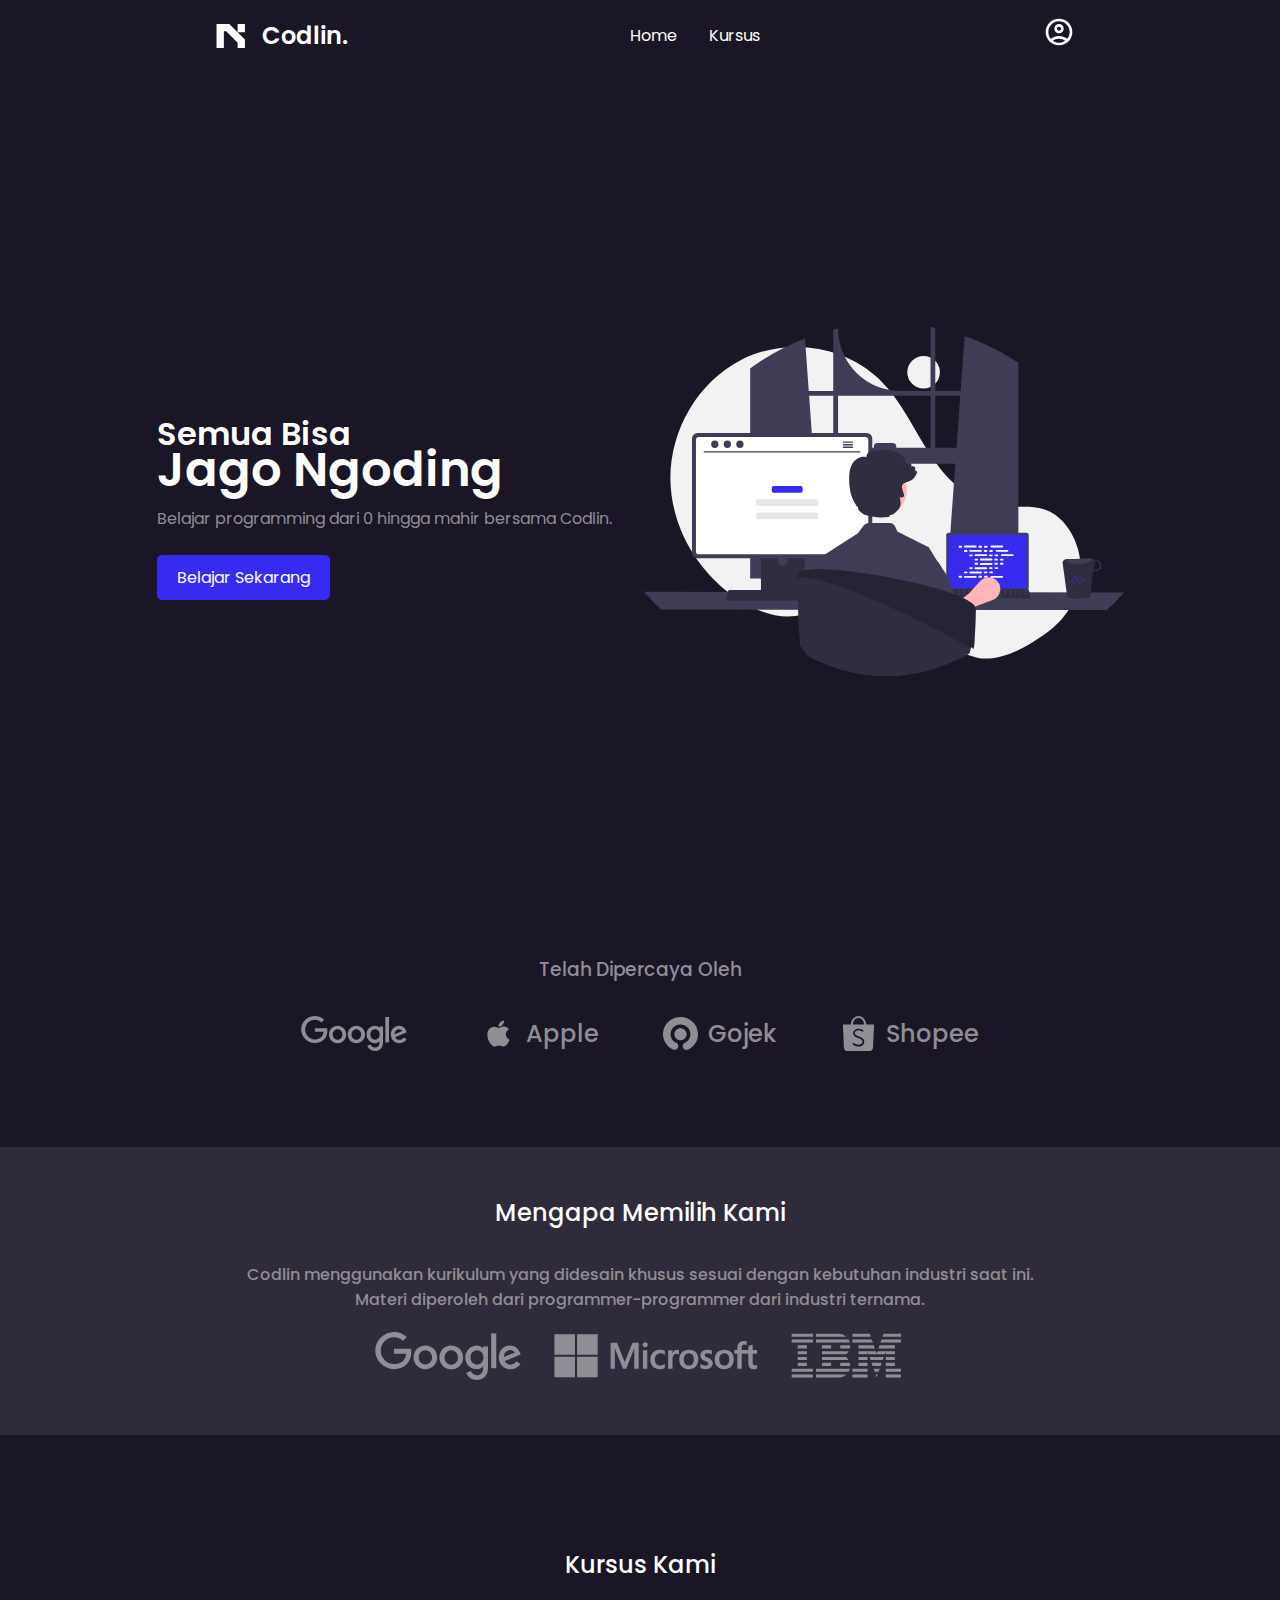
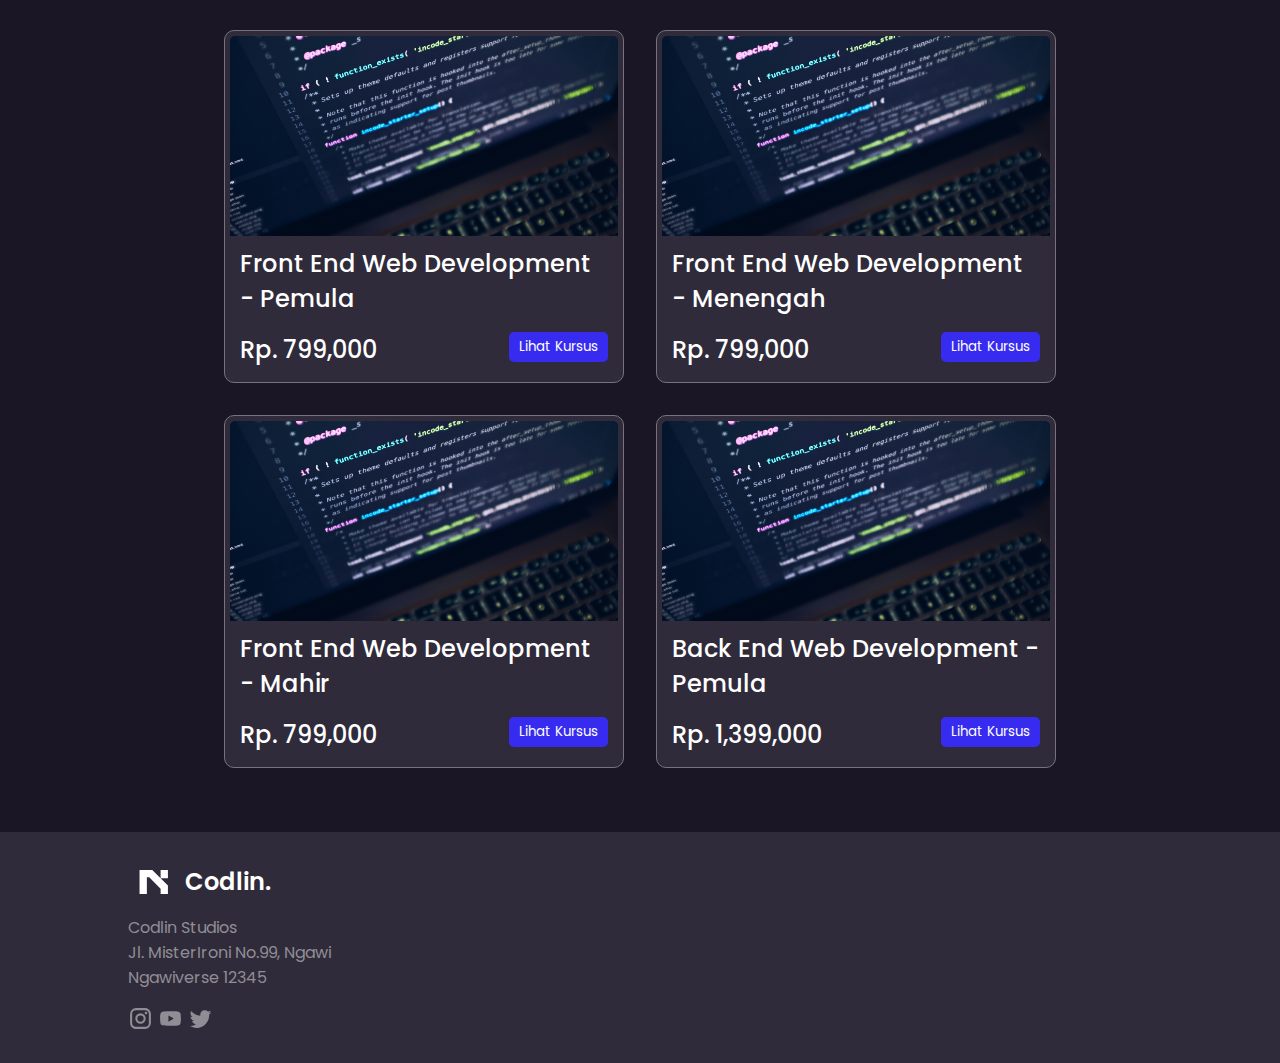
==== homepage-sudah-login.html @ 37bd4d3e "1.4 Finished" ====
<!DOCTYPE html>
<html lang="en">
<head>
    <meta charset="UTF-8">
    <meta name="viewport" content="width=device-width, initial-scale=1.0">
    <title>Codlin.  </title>
    <link rel="stylesheet" href="css/style.css">
</head>
<body>


    <header>
        <nav>
            <a class="logo" href="index.html">
                <svg id="logo-72" width="52" height="44" viewBox="0 0 53 44" fill="none" xmlns="http://www.w3.org/2000/svg"> <path d="M23.2997 0L52.0461 28.6301V44H38.6311V34.1553L17.7522 13.3607L13.415 13.3607L13.415 44H0L0 0L23.2997 0ZM38.6311 15.2694V0L52.0461 0V15.2694L38.6311 15.2694Z" class="ccustom" fill="white"></path> </svg>
                <h2 class="logotype">Codlin.</h2>
            </a>

            <div class="list">
                <ul>
                    <li class="satu"><a href="homepage-sudah-login.html">Home</a></li>
                    <li class="dua"><a href="kursus-list-sudah-login.html">Kursus</a></li>
                    <li class="hamburger"><a href=""><svg xmlns="http://www.w3.org/2000/svg" height="24px" viewBox="0 -960 960 960" width="24px" fill="white"><path d="M120-240v-80h720v80H120Zm0-200v-80h720v80H120Zm0-200v-80h720v80H120Z"/></svg></a></li>
                </ul>

                
                <ul class="sidebar">
                    <li class="side-satu"><a href="homepage-sudah-login.html">Home</a></li>
                    <li class="side-dua"><a href="kursus-list-sudah-login.html">Kursus</a></li>
                    <li class="close"><a href=""><svg xmlns="http://www.w3.org/2000/svg" height="24px" viewBox="0 -960 960 960" width="24px" fill="#e8eaed"><path d="m256-200-56-56 224-224-224-224 56-56 224 224 224-224 56 56-224 224 224 224-56 56-224-224-224 224Z"/></svg></a></li>

                </ul>
            </div>

            <div class="login-btn-section">
                <a href="#">
                    <svg xmlns="http://www.w3.org/2000/svg" height="32px" viewBox="0 -960 960 960" width="32px" fill="#ffffff"><path d="M234-276q51-39 114-61.5T480-360q69 0 132 22.5T726-276q35-41 54.5-93T800-480q0-133-93.5-226.5T480-800q-133 0-226.5 93.5T160-480q0 59 19.5 111t54.5 93Zm246-164q-59 0-99.5-40.5T340-580q0-59 40.5-99.5T480-720q59 0 99.5 40.5T620-580q0 59-40.5 99.5T480-440Zm0 360q-83 0-156-31.5T197-197q-54-54-85.5-127T80-480q0-83 31.5-156T197-763q54-54 127-85.5T480-880q83 0 156 31.5T763-763q54 54 85.5 127T880-480q0 83-31.5 156T763-197q-54 54-127 85.5T480-80Zm0-80q53 0 100-15.5t86-44.5q-39-29-86-44.5T480-280q-53 0-100 15.5T294-220q39 29 86 44.5T480-160Zm0-360q26 0 43-17t17-43q0-26-17-43t-43-17q-26 0-43 17t-17 43q0 26 17 43t43 17Zm0-60Zm0 360Z"/></svg>
                </a>
            </div>

        </nav>
    </header>

    <main>

        <!-- Intro -->
        <div class="intro">
            <div class="content">
                <div class="text">
                    <div class="tagline">
                        <h2>Semua Bisa</h2>
                        <h1>Jago Ngoding</h1>
                    </div>
                        <p>Belajar programming dari 0 hingga mahir bersama Codlin.</p>
                    
                    <div class="button-intro">
                        <a href="kursus-list-sudah-login.html">
                            <button class="CTA-button">Belajar Sekarang</button>
                        </a>
                    </div>
                </div>
                
                <div class="hero">
                    <img src="assets/undraw_programming_re_kg9v.svg" alt="">
                </div>
            </div>
        </div>



        <div class="telah-dipercaya">

            <h3 class="telah-dipercaya-oleh">Telah Dipercaya Oleh</h3>

            <div class="startup-icon-section">
            <div class="startup-icon">
                <img src="assets/logos--google.svg" alt="">

                <h2 class="startup-name"></h2>
            </div>
            <div class="startup-icon">
                <img src="assets/ic--baseline-apple.svg" alt="">
                <h2 class="startup-name">Apple</h2>
            </div>
            <div class="startup-icon">
                <img src="assets/simple-icons--gojek.svg" alt="">

                <h2 class="startup-name">Gojek</h2>
            </div>
            <div class="startup-icon">
                <img src="assets/shopee.svg" alt="">

                <h2 class="startup-name">Shopee</h2>
            </div>

            </div>

        </div>



        <div class="mengapa-memilih-kami-section">
            <h2 class="mengapa-memilih-kami">Mengapa Memilih Kami</h2>
            <div class="desc-n-logo">

            <p class="mengapa-memilih-kami-desc">
                Codlin menggunakan kurikulum yang didesain khusus sesuai dengan kebutuhan industri saat ini. <br> Materi diperoleh dari programmer-programmer dari industri ternama.
            </p>

            <div class="startup-icon-section-mengapa-memilih">
                <div class="startup-icon-mengapa-memilih">
                    <img class="startup-icon-mengapa-memilih-image google" src="assets/logos--google.svg" alt="">
                </div>
                <div class="startup-icon-mengapa-memilih">
                    <img class="startup-icon-mengapa-memilih-image google" src="assets/microsoft.svg" alt="">
                </div>
                <div class="startup-icon-mengapa-memilih">
                    <img class="startup-icon-mengapa-memilih-image ibm" src="assets/ibm.svg" alt="">
                </div>
            </div>

            </div>

        </div>



        <div class="kursus-kami-section">
            <h2 class="kursus-kami-heading">Kursus Kami</h2>

            <div class="kursus-card-container">
                <div class="kursus-card">
                    <img class="course-img" src="assets/FE-img.jpg" alt="gambar">
                    <div class="course-details">
                    <h2>Front End Web Development - Pemula</h2>
                    <div class="details">
                        <h2 class="harga">Rp. 799,000</h2>
                        <a href="kursus-sudah-login.html">
                            <button class="lihat-kursus-btn">Lihat Kursus</button>
                        </a>
                    </div>
                </div>
                </div>
                <div class="kursus-card">
                    <img class="course-img" src="assets/FE-img.jpg" alt="gambar">
                    <div class="course-details">
                    <h2>Front End Web Development - Menengah</h2>
                    <div class="details">
                        <h2 class="harga">Rp. 799,000</h2>
                        <a href="kursus-sudah-login.html">
                            <button class="lihat-kursus-btn">Lihat Kursus</button>
                        </a>
                    </div>
                </div>
                </div>
                <div class="kursus-card">
                    <img class="course-img" src="assets/FE-img.jpg" alt="gambar">
                    <div class="course-details">
                    <h2>Front End Web Development - Mahir</h2>
                    <div class="details">
                        <h2 class="harga">Rp. 799,000</h2>
                        <a href="kursus-sudah-login.html">
                            <button class="lihat-kursus-btn">Lihat Kursus</button>
                        </a>
                    </div>
                </div>
                </div>
                <div class="kursus-card">
                    <img class="course-img" src="assets/FE-img.jpg" alt="gambar">
                    <div class="course-details">
                    <h2>Back End Web Development - Pemula</h2>
                    <div class="details">
                        <h2 class="harga">Rp. 1,399,000</h2>
                        <a href="kursus-sudah-login.html">
                            <button class="lihat-kursus-btn">Lihat Kursus</button>
                        </a>
                    </div>
                </div>
                </div>
        </div>
        </div>

    </main>

    <footer>
        <a class="logo" href="index.html">
            <svg id="logo-72" width="52" height="44" viewBox="0 0 53 44" fill="none" xmlns="http://www.w3.org/2000/svg"> <path d="M23.2997 0L52.0461 28.6301V44H38.6311V34.1553L17.7522 13.3607L13.415 13.3607L13.415 44H0L0 0L23.2997 0ZM38.6311 15.2694V0L52.0461 0V15.2694L38.6311 15.2694Z" class="ccustom" fill="white"></path> </svg>
            <h2 class="logotype">Codlin.</h2>
        </a>

        <div class="alamat-footer">
            <p>Codlin Studios <br>
                Jl. MisterIroni No.99, Ngawi <br>
                Ngawiverse 12345</p>
        </div>

        <div class="social-media-icon-container">
            <svg xmlns="http://www.w3.org/2000/svg" width="1em" height="1em" viewBox="0 0 24 24">
                <path fill="#918D95" d="M7.8 2h8.4C19.4 2 22 4.6 22 7.8v8.4a5.8 5.8 0 0 1-5.8 5.8H7.8C4.6 22 2 19.4 2 16.2V7.8A5.8 5.8 0 0 1 7.8 2m-.2 2A3.6 3.6 0 0 0 4 7.6v8.8C4 18.39 5.61 20 7.6 20h8.8a3.6 3.6 0 0 0 3.6-3.6V7.6C20 5.61 18.39 4 16.4 4zm9.65 1.5a1.25 1.25 0 0 1 1.25 1.25A1.25 1.25 0 0 1 17.25 8A1.25 1.25 0 0 1 16 6.75a1.25 1.25 0 0 1 1.25-1.25M12 7a5 5 0 0 1 5 5a5 5 0 0 1-5 5a5 5 0 0 1-5-5a5 5 0 0 1 5-5m0 2a3 3 0 0 0-3 3a3 3 0 0 0 3 3a3 3 0 0 0 3-3a3 3 0 0 0-3-3" />
            </svg>

            <svg xmlns="http://www.w3.org/2000/svg" width="1em" height="1em" viewBox="0 0 24 24">
                <path fill="#918D95" d="m10 15l5.19-3L10 9zm11.56-7.83c.13.47.22 1.1.28 1.9c.07.8.1 1.49.1 2.09L22 12c0 2.19-.16 3.8-.44 4.83c-.25.9-.83 1.48-1.73 1.73c-.47.13-1.33.22-2.65.28c-1.3.07-2.49.1-3.59.1L12 19c-4.19 0-6.8-.16-7.83-.44c-.9-.25-1.48-.83-1.73-1.73c-.13-.47-.22-1.1-.28-1.9c-.07-.8-.1-1.49-.1-2.09L2 12c0-2.19.16-3.8.44-4.83c.25-.9.83-1.48 1.73-1.73c.47-.13 1.33-.22 2.65-.28c1.3-.07 2.49-.1 3.59-.1L12 5c4.19 0 6.8.16 7.83.44c.9.25 1.48.83 1.73 1.73" />
            </svg>

            <svg xmlns="http://www.w3.org/2000/svg" width="1em" height="1em" viewBox="0 0 24 24">
                <path fill="#918D95" d="M22.46 6c-.77.35-1.6.58-2.46.69c.88-.53 1.56-1.37 1.88-2.38c-.83.5-1.75.85-2.72 1.05C18.37 4.5 17.26 4 16 4c-2.35 0-4.27 1.92-4.27 4.29c0 .34.04.67.11.98C8.28 9.09 5.11 7.38 3 4.79c-.37.63-.58 1.37-.58 2.15c0 1.49.75 2.81 1.91 3.56c-.71 0-1.37-.2-1.95-.5v.03c0 2.08 1.48 3.82 3.44 4.21a4.2 4.2 0 0 1-1.93.07a4.28 4.28 0 0 0 4 2.98a8.52 8.52 0 0 1-5.33 1.84q-.51 0-1.02-.06C3.44 20.29 5.7 21 8.12 21C16 21 20.33 14.46 20.33 8.79c0-.19 0-.37-.01-.56c.84-.6 1.56-1.36 2.14-2.23" />
            </svg>
        </div>
    </footer>

    <script src="js/script.js"></script>
</body>
</html>
---- css/style.css ----
@import url('https://fonts.googleapis.com/css2?family=Poppins:ital,wght@0,300;0,400;0,500;0,600;0,700;0,800;1,300;1,500&display=swap');

:root {
    --warna-aksen:#382BF0;
    --warna-primary: #1A1625;
    --warna-secondary: #2F2B3A;
    --warna-teks-primary: #ffffff;
    --warna-teks-secondary: #918D95;
    --warna-border: #78727C;
}

*,
*::before,
*::after{
    box-sizing: border-box;
    margin: 0;
    padding: 0;
    font-family: 'Poppins', sans-serif;
}

body{
    margin: 0;
    padding: 0;
    width: 100%;
 
    display: flex;
    flex-direction: column;
 
    font-family: 'Poppins', sans-serif;
    background-color: var(--warna-primary);
}

a{
    text-decoration: none;
}


/* Navbar */

header{
    display: flex;
    justify-content: center;
}

header nav{
    width: 90%;
    padding-top: 1rem;
 
 
    display: flex;
    flex-direction: row;

    justify-content: space-around;
    align-items: center;
 
    z-index: 100;
 
    background-color: var(--warna-primary);
}



header nav ul{
    display: flex;
    justify-content: center;
    gap: 1rem 2rem;
}

header nav ul .satu, .dua, .tiga, .empat{
    list-style: none;
}

header nav ul li a{
    text-decoration: none;
    font-size: 1rem;
    color: var(--warna-teks-primary);

    transition: .3s ease-in-out;
}

a:hover{
    color: var(--warna-aksen);
}


.logo{
    text-decoration: none;
    display: flex;
    flex-direction: row;
    justify-content: center;
    align-items: center;
    gap: 5px;
}

.logo svg{
    height: 24px;
}

.logotype{
    color: var(--warna-teks-primary);
    font-weight: 600;
}

.sidebar{
    z-index: 999;
    display: none;
    flex-direction: column;
    position: fixed;

    height: 100vh;
    width: 45%;
    top: 0;
    right: 0;

    padding-left: 1rem;

    background-color: var(--warna-secondary);
    border-left: 1px solid var(--warna-border);
}

header nav ul .side-satu, .side-dua, .side-tiga, .side-empat{
    list-style: none;
}

.sidebar a{
    color: #fefefe;
}

.sidebar a:hover{
    color: #efefef;
}

.hamburger{
    display: none;
    flex: 3;
}

.close{
    list-style: none;
}



.login-btn{
    border: none;
    border-radius: 5px;
    font-family: 'Poppins', sans-serif;
    font-size: 1rem;
    color: white;
    background-color: var(--warna-aksen);

    padding: 5px 1rem;
    font-size: 1rem;

    transition: .3s;
}

.login-btn:hover{
    background-color: #1a0ec1;
}

/* Intro Section */

.intro{
    width: 100%;
    height: 100vh;

    display: flex;
    justify-content: center;

    margin: auto;
    padding: 10rem 0;
}

.content{
    display: flex;
    justify-content: center;
    align-items: center;
    flex-direction: row;

    gap: 2rem;
}



.text{
    width: 50%;
    display: flex;
    flex-direction: column;
    justify-content: center;

    gap: 1.5rem;
}

.text  .tagline h1{
    font-size: 3rem;
    font-weight: 600;
    line-height: 1.5rem;
    color: var(--warna-teks-primary);
}

.text .tagline h2{
    font-size: 2rem;
    font-weight: 600;
    color: var(--warna-teks-primary);
}

.text p{
    font-size: 1rem;
    color: var(--warna-teks-secondary);
}

.CTA-button{
    padding: 10px 20px;

    border: none;
    border-radius: 5px;
    font-family: 'Poppins', sans-serif;
    font-size: 1rem;
    color: white;
    background-color: var(--warna-aksen);

    font-size: 24;

    transition: .3s;
}

.CTA-button:hover{
    background-color: #1a0ec1;
}

.hero{
    width: 50%;
}

.hero img{
    width: 480px;
    border-radius: 10px;
}

/* Telah Dipercaya Oleh Section */

.telah-dipercaya{
    display: flex;
    flex-direction: column;
    justify-content: center;
    align-items: center;
    gap: 2rem;
}

.telah-dipercaya-oleh{
    color: var(--warna-teks-secondary);
    font-weight: 500;
}

.startup-icon-section h2{
    color: var(--warna-teks-secondary);
    font-weight: 500;
}

.startup-icon-section{
    display: flex;
    flex-direction: row;
    gap: 4rem;
}

.startup-icon{
    display: flex;
    flex-direction: row;
    gap: 10px;
}

.startup-icon img{
    height: 35px;
}

/* Mengapa Memilih Kami Section */

.mengapa-memilih-kami-section{
    display: flex;
    flex-direction: column;
    justify-content: center;
    align-items: center;
    padding: 3rem 0;
    gap: 2rem;
    margin-top: 6rem;

    text-align: center;

    background-color: #2F2B3A;
}

.mengapa-memilih-kami{
    color: var(--warna-teks-primary);
    font-weight: 500;
}

.mengapa-memilih-kami-desc{
    color: var(--warna-teks-secondary);
    font-weight: 500;
}

.desc-n-logo{
    width: 90%;
    display: flex;
    flex-direction: column;
    gap: 20px;
}

.startup-icon-section-mengapa-memilih{
    display: flex;
    flex-direction: row;
    justify-content: center;
    align-items: center;
    gap: 2rem;
}

.startup-icon-mengapa-memilih-image{
    height: 48px;
}

.microsoft{
    width: 200px;
}

/* Kursus Kami */

.kursus-kami-section{
    display: flex;
    flex-direction: column;
    justify-content: center;
    align-items: center;

    margin-top: 7rem;
    gap: 3rem;
}

.kursus-kami-heading{
    color: var(--warna-teks-primary);
    font-weight: 500;
}

.kursus-card-container{
    display: flex;
    justify-content: center;
    align-items: center;
    flex-wrap: wrap;
    gap: 2rem;

    padding: 0 128px;
}

.kursus-card{
    display: flex;
    flex-direction: column;
    align-items: center;
    width: 400px;
    padding: 5px;

    background-color: var(--warna-secondary);
    border: 1px solid var(--warna-border);
    border-radius: 10px;
}

.kursus-card h2{
    color: var(--warna-teks-primary);
    font-weight: 500;
}

.course-img{
    width: 100%;
    height: 200px;
    object-fit: cover;

    border-radius: 5px 5px 0 0;
}

.course-details{
    display: flex;
    flex-direction: column;
    padding: 10px;
    gap: 1rem;
}

.details{
    width: 100%;
    display: flex;
    flex-direction: row;
    justify-content: space-between;
}

.lihat-kursus-btn{
    padding: 5px 10px;
    border: none;
    border-radius: 5px;

    color: var(--warna-teks-primary);
    background-color: var(--warna-aksen);

    transition: .3s ease-in-out;
}

.lihat-kursus-btn:hover{
    background-color: #1a0ec1;
    cursor: pointer;
}

.course-list{
    display: flex;
    flex-direction: column;
    align-items: center;
    width: 300px;
    padding: 5px;

    background-color: var(--warna-secondary);
    border: 1px solid var(--warna-border);
    border-radius: 10px;
}

footer{
    display: flex;
    flex-direction: column;
    align-items: start;
    gap: 1rem;

    padding: 2rem 128px;
    margin-top: 4rem;
    background-color: var(--warna-secondary);
    color: var(--warna-teks-secondary);
}

.social-media-icon-container{
    display: flex;
    flex-direction: row;
    gap: 5px;
}

.social-media-icon-container svg{
    width: 25px;
    height: 25px;
}

.kursus-page-container{
    display: flex;
    flex-direction: row;
    
    width: 100%;
    padding: 6rem 2rem;
}

.course-preview{
    z-index: 1;
    width: 50%;
    display: flex;
    flex-direction: column;
    justify-content: center;
    align-items: center;
}

.beli-kursus-section{
    width: 50%;
    display: flex;
    flex-direction: column;
}

.nama-kursus-enroll{
    color: var(--warna-teks-primary);
    font-weight: 500;
    font-size: 2.5rem;
}

.harga-section{
    display: flex;
    flex-direction: row;
    gap: 1rem;
    padding-top: 6rem;
}

.harga-asli{
    color: var(--warna-teks-primary);
    font-weight: 600;
    font-size: 2.5rem;
}

.harga-coret{
    color: var(--warna-teks-secondary);
    font-weight: 500;
}

.enroll-btn-section{
    width: 100%;
    display: flex;
    flex-direction: row;
    justify-content: center;
    align-items: center;
    gap: 10px;
}


.enroll-btn-section a{
    width: 90%;
}

.enroll-btn{
    padding: 10px 0;
    width: 100%;
    border: none;
    border-radius: 7px;
    background-color: var(--warna-aksen);
    color: var(--warna-teks-primary);
    font-weight: 500;
    font-size: 1rem;
    transition: .3s;
}

.enroll-btn:hover, .wishlist:hover, .sign-in-btn:hover{
    background-color: #1a0ec1;
    color: var(--warna-teks-primary);
}

.wishlist{
    width: 10%;
    height: 100%;

    display: flex;
    justify-content: center;
    align-items: center;

    border: none;
    border-radius: 7px;
    background-color: var(--warna-aksen);
    transition: .3s;
}

.wishlist img{
    width: 24px;
}

/* Login */

.login-container{
    width: 100%;
    height: 100vh;
    display: flex;
    flex-direction: row;
    background-color: #151515;
}

.img-container-login{
    width: 50%;
}

.img-container-login img{
    width: 100%;
    height: 100vh;
    object-fit: cover;
}

.form-container{
    width: 50%;
    display: flex;
    flex-direction: column;
    justify-content: center;
    align-items: center;
}

.form-container h2{
    font-weight: 600;
    color: var(--warna-teks-primary);
    margin-bottom: 12px;
}

form{
    width: 60%;
    display: flex;
    flex-direction: column;
    justify-content: center;
    align-items: center;
}

.input-text{
    width: 100%;
    display: flex;
    justify-content: center;
}


#text-field-login{
    width: 100%;
    padding: 8px 0 8px 12px;
    color: var(--warna-teks-secondary);
    background-color: var(--warna-secondary);
    outline: none;
    border: none;
    border-radius: 7px;
    margin-top: 8px;

    font-size: 1rem;
}

.ingat-saya-section{
    display: flex;
    width: 100%;
    justify-content: space-between;
    margin-top: 8px;
}

.ingat-saya{
    display: flex;
    flex-direction: row;
    color: var(--warna-teks-secondary);
}

.ingat-saya-section a{
    color: var(--warna-aksen);
}

.custom-checkbox {
    position: relative;
    padding-left: 35px;
    cursor: pointer;
    font-size: 18px;
    user-select: none;
}

.custom-checkbox input {
    position: absolute;
    opacity: 0;
    cursor: pointer;
    height: 0;
    width: 0;
}

.checkmark {
    position: absolute;
    top: 0;
    left: 0;
    height: 25px;
    width: 25px;
    background-color: #2F2B3A;
    border-radius: 4px;
}

.custom-checkbox:hover input ~ .checkmark {
    opacity: 0.8;
}

.custom-checkbox input:checked ~ .checkmark {
    background-color: #382BF0;
}

.checkmark:after {
    content: "";
    position: absolute;
    display: none;
}

.custom-checkbox input:checked ~ .checkmark:after {
    display: block;
}

.custom-checkbox .checkmark:after {
    left: 9px;
    top: 5px;
    width: 5px;
    height: 10px;
    border: solid white;
    border-width: 0 2px 2px 0;
    transform: rotate(45deg);
}

.sign-in-btn{
    margin-top: 3rem;

    width: 100%;
    padding: 10px 0;
    font-size: 1rem;
    font-weight: 500;

    text-align: center;

    background-color: var(--warna-aksen);
    color: var(--warna-teks-primary);
    border: none;
    border-radius: 8px;

    transition: .3s;
}

/* .sign-in-btn button{
    width: 100%;
    padding: 10px 0;
    font-size: 1rem;
    font-weight: 500;

    background-color: var(--warna-aksen);
    color: var(--warna-teks-primary);
    border: none;
    border-radius: 8px;

    transition: .3s;
} */

.belum-punya-akun{
    margin-top: 8px;
    display: flex;
    flex-direction: row;
    color: var(--warna-teks-secondary);
    gap: 12px;
}

.belum-punya-akun a{
    color: var(--warna-aksen);
}

/* Modul */

.modul-page-container{
    width: 100%;
    padding: 4rem 2rem;

    display: flex;
    flex-direction: row;
    justify-content: space-between;
    align-items: start;
    gap: 1rem;
}

.video-pembelajaran{
    width: 70%;
    display: flex;
    flex-direction: column;
    gap: 2rem;
}

.deskripsi-modul{
    color: var(--warna-teks-secondary);
}

.modul-page-container aside{
    width: 30%;
    background-color: var(--warna-secondary);
    border-left: 3px solid var(--warna-border);
    border-radius: 10px 0 0 10px;
    height: 100vh;
}

.modul-container{
    height: 100vh;
    overflow-y: auto;
    display: flex;
    flex-direction: column;
    gap: 12px;
    padding: 1rem;
}

/* width */
::-webkit-scrollbar {
    width: 10px;
  }
  
  /* Track */
  ::-webkit-scrollbar-track {
    background: var(--warna-secondary); 
  }
   
  /* Handle */
  ::-webkit-scrollbar-thumb {
    background: var(--warna-teks-secondary); 
    border-radius: 10px;
  }
  
  /* Handle on hover */
  ::-webkit-scrollbar-thumb:hover {
    background: #555; 
  }

.modul-container h2{
    color: var(--warna-teks-primary);
    font-weight: 500;
}

.modul-container ul{
    padding: 12px 2rem;
}

.modul-container li{
    list-style: circle;
    color: var(--warna-teks-secondary);
}

.modul-container ul li a{
    color: var(--warna-teks-secondary);
    transition: .3s;
}

.modul-container ul li a:hover{
    color: var(--warna-aksen);
}

@media screen and (max-width: 768px) {

    header nav ul .satu, .dua, .tiga, .empat{
        display: none;
    }

    .hamburger{
        display: flex;
        flex: 3;
    }

    .search, .fa-solid, .fa-magnifying-glass{
        display: none;
    }

    nav ul{
        flex: 4;
    }

    .content{
        flex-direction: column-reverse;
    }

    .hero{
        display: none;
    }

    .text  .tagline h1{
        line-height: 3rem;
    }

    .startup-icon-section{
        width: 90%;
        overflow-x: auto;
    }

    .text{
        width: 90%;
    }

    .startup-icon-section-mengapa-memilih{
        justify-content: start;
        overflow-x: auto;
    }

    .course-list{
        width: 100%;
    }

    .kursus-card{
        width: 90%;
    }

    .kursus-card-container{
        padding: 0 1rem;
    }

    footer{
        padding: 2rem 1rem;
    }

    .img-container-login{
        display: none;
    }

    .form-container{
        width: 100%;
    }

    .kursus-page-container{
        flex-direction: column;
        justify-content: center;
        align-items: center;
        gap: 2rem;
    }

    .course-preview{
        width: 100%;
    }

    .course-preview iframe{
        width: 90%;
        height: 200px;
    }
    
    .beli-kursus-section{
        width: 90%;
    }

    .wishlist{
        width: 10%;
        height: 100%;
    }
}
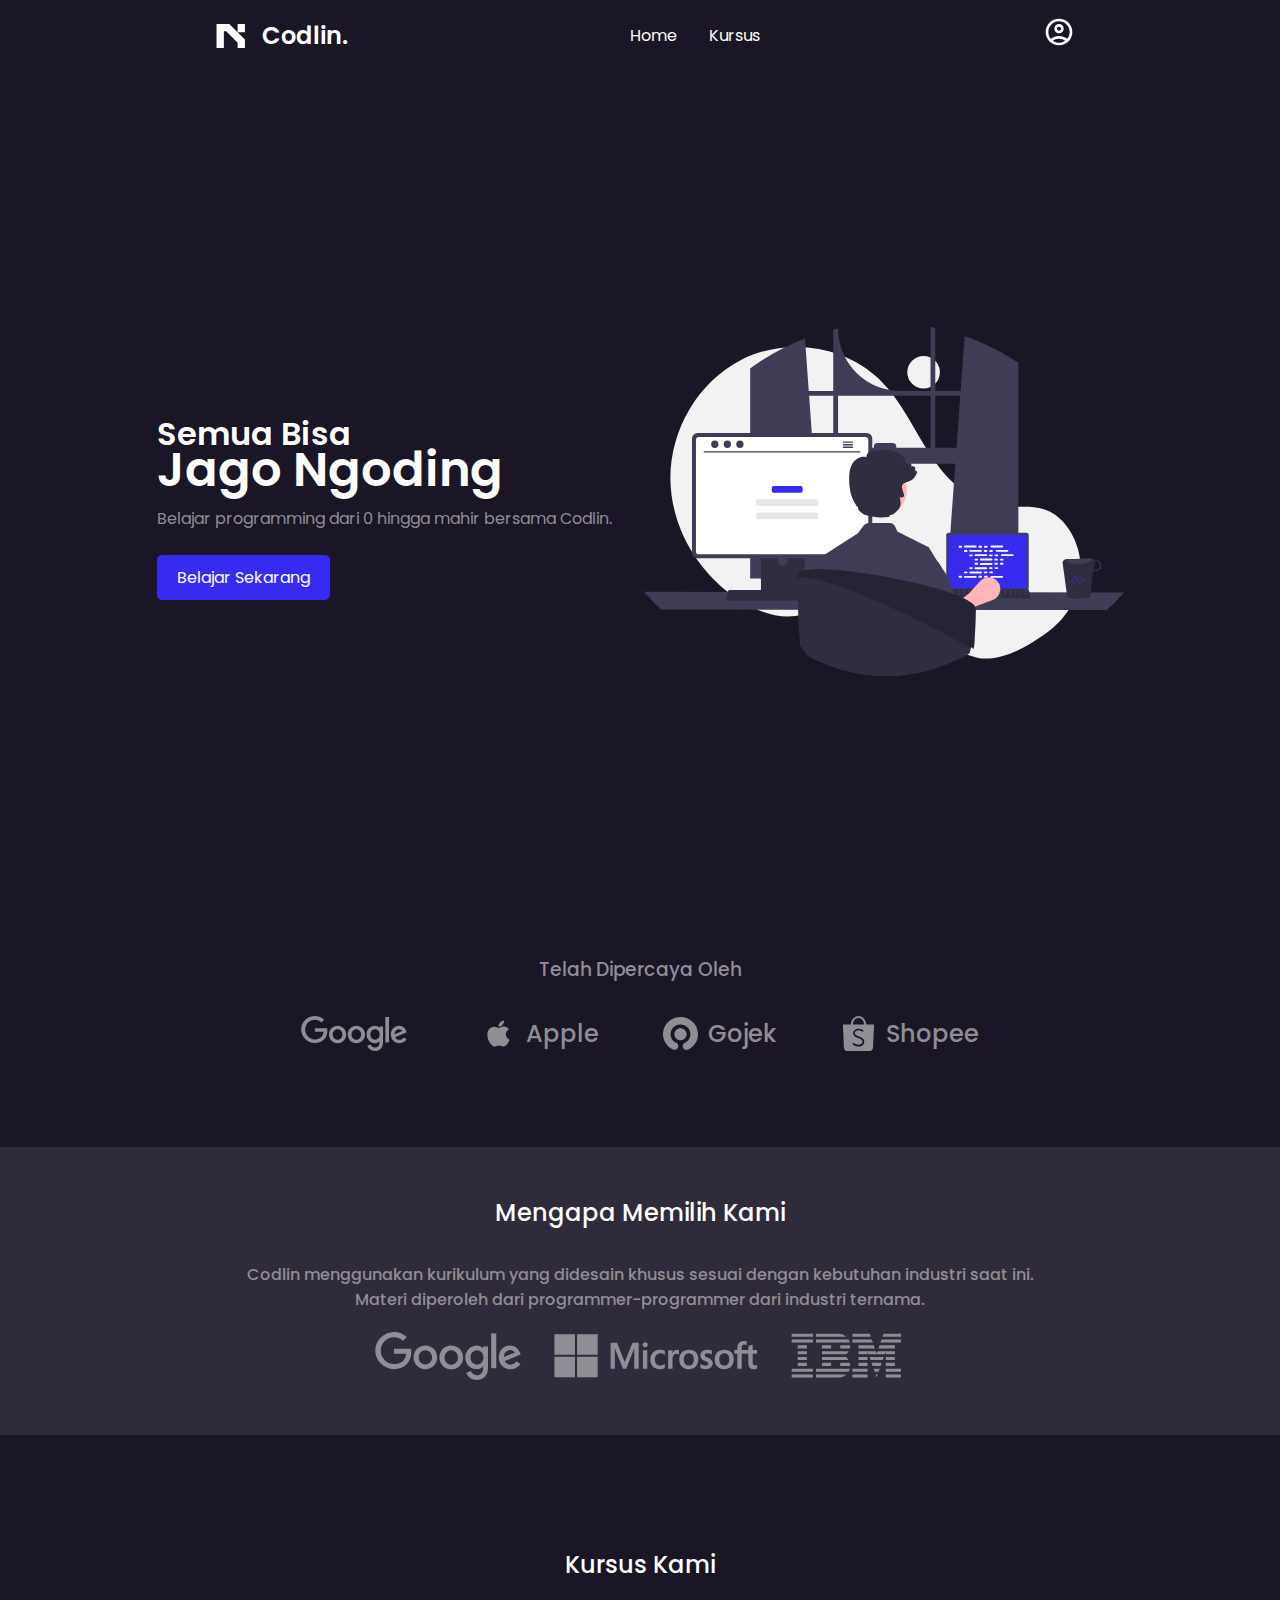
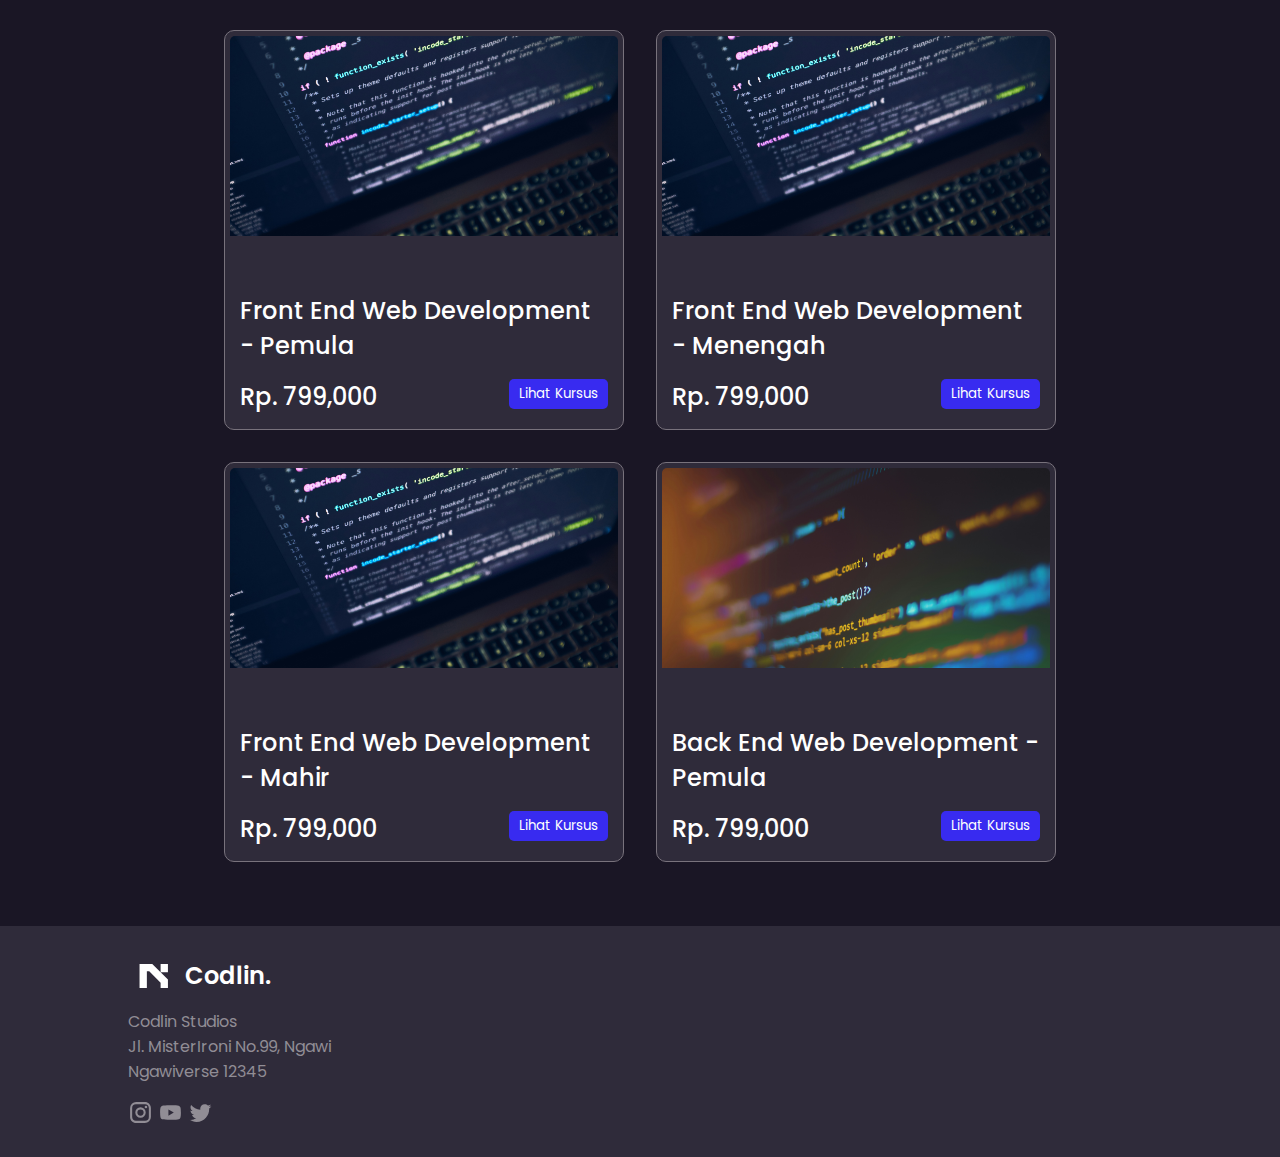
==== commit 6007321d: "1.5 Bug Fix & Finishing" ====
--- a/homepage-sudah-login.html
+++ b/homepage-sudah-login.html
@@ -11,7 +11,7 @@
 
     <header>
         <nav>
-            <a class="logo" href="index.html">
+            <a class="logo" href="homepage-sudah-login.html">
                 <svg id="logo-72" width="52" height="44" viewBox="0 0 53 44" fill="none" xmlns="http://www.w3.org/2000/svg"> <path d="M23.2997 0L52.0461 28.6301V44H38.6311V34.1553L17.7522 13.3607L13.415 13.3607L13.415 44H0L0 0L23.2997 0ZM38.6311 15.2694V0L52.0461 0V15.2694L38.6311 15.2694Z" class="ccustom" fill="white"></path> </svg>
                 <h2 class="logotype">Codlin.</h2>
             </a>
@@ -166,11 +166,11 @@
                 </div>
                 </div>
                 <div class="kursus-card">
-                    <img class="course-img" src="assets/FE-img.jpg" alt="gambar">
+                    <img class="course-img" src="assets/BE-img.jpg" alt="gambar">
                     <div class="course-details">
                     <h2>Back End Web Development - Pemula</h2>
                     <div class="details">
-                        <h2 class="harga">Rp. 1,399,000</h2>
+                        <h2 class="harga">Rp. 799,000</h2>
                         <a href="kursus-sudah-login.html">
                             <button class="lihat-kursus-btn">Lihat Kursus</button>
                         </a>
@@ -183,7 +183,7 @@
     </main>
 
     <footer>
-        <a class="logo" href="index.html">
+        <a class="logo" href="homepage-sudah-login.html">
             <svg id="logo-72" width="52" height="44" viewBox="0 0 53 44" fill="none" xmlns="http://www.w3.org/2000/svg"> <path d="M23.2997 0L52.0461 28.6301V44H38.6311V34.1553L17.7522 13.3607L13.415 13.3607L13.415 44H0L0 0L23.2997 0ZM38.6311 15.2694V0L52.0461 0V15.2694L38.6311 15.2694Z" class="ccustom" fill="white"></path> </svg>
             <h2 class="logotype">Codlin.</h2>
         </a>
--- a/css/style.css
+++ b/css/style.css
@@ -353,8 +353,10 @@
 .kursus-card{
     display: flex;
     flex-direction: column;
+    justify-content: space-between;
     align-items: center;
     width: 400px;
+    height: 400px;
     padding: 5px;
 
     background-color: var(--warna-secondary);
@@ -834,6 +836,22 @@
         overflow-x: auto;
     }
 
+    .startup-icon-section::-webkit-scrollbar {
+        width: 10px; /* width of the scrollbar */
+    }
+    
+    .startup-icon-section::-webkit-scrollbar-thumb {
+        background-color: transparent; /* color of the thumb */
+    }
+    
+    .startup-icon-section::-webkit-scrollbar-track {
+        background-color: transparent; /* color of the track */
+    }
+    
+    .startup-icon-section::-webkit-scrollbar-button {
+        background-color: transparent; /* color of the buttons (arrows) */
+    }
+
     .text{
         width: 90%;
     }
@@ -841,6 +859,22 @@
     .startup-icon-section-mengapa-memilih{
         justify-content: start;
         overflow-x: auto;
+    }
+
+    .startup-icon-section-mengapa-memilih::-webkit-scrollbar {
+        width: 10px; /* width of the scrollbar */
+    }
+    
+    .startup-icon-section-mengapa-memilih::-webkit-scrollbar-thumb {
+        background-color: transparent; /* color of the thumb */
+    }
+    
+    .startup-icon-section-mengapa-memilih::-webkit-scrollbar-track {
+        background-color: transparent; /* color of the track */
+    }
+    
+    .startup-icon-section-mengapa-memilih::-webkit-scrollbar-button {
+        background-color: transparent; /* color of the buttons (arrows) */
     }
 
     .course-list{
@@ -891,4 +925,20 @@
         width: 10%;
         height: 100%;
     }
+
+    .modul-page-container{
+        flex-direction: column;
+    }
+
+    .video-pembelajaran{
+        width: 100%;
+    }
+    
+    .deskripsi-modul{
+        color: var(--warna-teks-secondary);
+    }
+    
+    .modul-page-container aside{
+        width: 100%;
+    }
 }